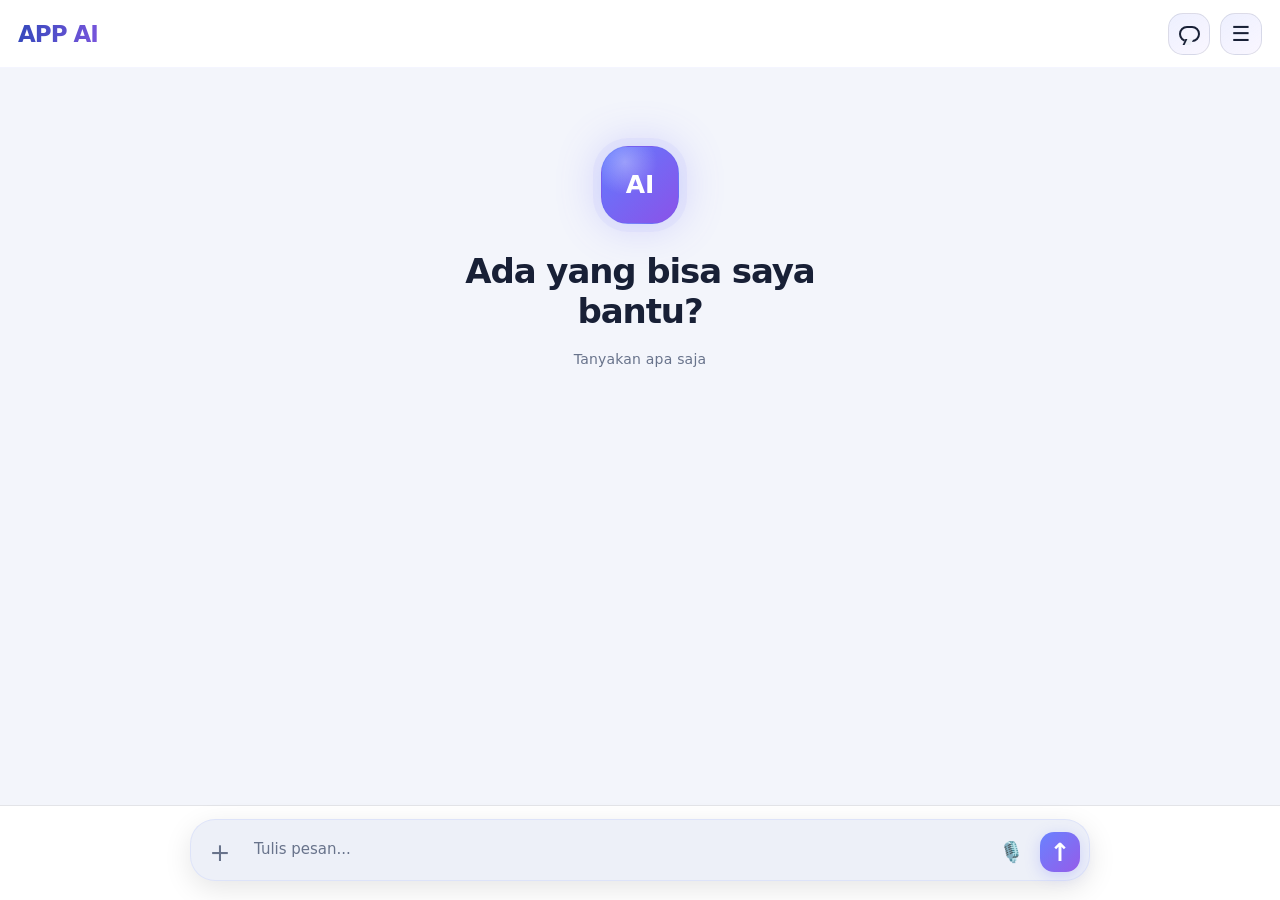
==== index.html @ ed6f4f6b "Update index.html" ====
<!DOCTYPE html>
<html lang="id">
<head>
  <meta charset="UTF-8">
  <meta name="viewport" content="width=device-width, initial-scale=1.0">
  <meta name="theme-color" content="#101522">
  <meta name="description" content="APP AI - Asisten chat pribadi">
  <title>APP AI</title>
  <link rel="stylesheet" href="style.css">
</head>
<body data-theme="dark">

  <div class="app-container">

    <!-- HEADER -->
    <header class="app-header">
      <button id="homeBtn" class="logo" aria-label="Beranda">
        APP AI
      </button>

      <div class="header-actions">
        <button id="bubbleBtn" class="bubble-btn"
          type="button" aria-label="Tampilkan gelembung chat">
          <span class="bubble-icon"></span>
        </button>

        <button id="menuBtn" class="menu-btn"
          type="button" aria-label="Buka menu"
          aria-expanded="false">
          ☰
        </button>
      </div>
    </header>

    <!-- OVERLAY DAN MENU SAMPING -->
    <div id="menuOverlay" class="menu-overlay" hidden></div>

    <aside id="sidebar" class="sidebar"
      aria-label="Menu navigasi" hidden>

      <div class="sidebar-header">
        <h2>Menu</h2>
        <button id="closeMenuBtn" type="button"
          aria-label="Tutup menu">✕</button>
      </div>

      <button id="newChatBtn" type="button">
        <span class="menu-icon">＋</span>
        <span>Obrolan baru</span>
      </button>

      <button id="homeMenuBtn" type="button">
        <span class="menu-icon">⌂</span>
        <span>Beranda</span>
      </button>

      <button id="searchBtn" type="button">
        <span class="menu-icon">⌕</span>
        <span>Cari obrolan</span>
      </button>

      <!-- RIWAYAT CHAT -->
      <section class="history-section">
        <div class="history-header">
          <h3>Riwayat obrolan</h3>
        </div>

        <div id="searchPanel" hidden>
          <input id="historySearchInput" type="search"
            placeholder="Cari judul atau isi obrolan..."
            autocomplete="off"
            aria-label="Cari riwayat obrolan">

          <button id="closeSearchBtn" type="button">
            Tutup pencarian
          </button>
        </div>

        <div id="historyList">
          <p>Belum ada riwayat obrolan.</p>
        </div>
      </section>

      <!-- PENGATURAN -->
      <section class="settings-section">
        <h3>Pengaturan</h3>

        <label for="themeSelect">Tema tampilan</label>
        <select id="themeSelect">
          <option value="system">Ikuti pengaturan HP</option>
          <option value="light">Terang</option>
          <option value="dark">Gelap</option>
        </select>

        <button id="renameChatBtn" type="button">
          <span class="menu-icon">✎</span>
          <span>Edit nama obrolan</span>
        </button>

        <button id="bubbleMenuBtn" type="button">
          <span class="menu-icon">◉</span>
          <span>App Bubbles</span>
        </button>

<button
  id="profileBtn"
  class="profile-menu-btn"
  type="button"
>
  <span class="profile-avatar">👤</span>
  <span class="profile-info">
    <strong>Pengguna</strong>
    <small>Akun pribadi</small>
  </span>
  <span class="profile-arrow">›</span>
</button>

      </section>
    </aside>

    <!-- AREA UTAMA -->
    <main id="mainContent">

      <section id="welcomeScreen" class="welcome-screen">
        <div class="ai-avatar">AI</div>
        <h1>Ada yang bisa saya bantu?</h1>
        <p>Tanyakan apa saja</p>
      </section>

      <section id="chatMessages" class="chat-messages"
        aria-live="polite" aria-label="Pesan obrolan">
      </section>
    </main>

    <!-- AREA INPUT -->
    <footer class="chat-footer">
      <form id="chatForm">
        <div class="message-input-area">

          <label for="fileInput" class="tool-btn attach-btn"
            aria-label="Pilih file" title="Lampirkan file">
            +
          </label>

          <input id="fileInput" type="file"
            accept="image/*,.pdf,.txt,.doc,.docx" hidden>

          <textarea id="messageInput" rows="1"
            placeholder="Tulis pesan..."
            aria-label="Tulis pesan"></textarea>

          <button id="voiceBtn" type="button"
            class="tool-btn voice-btn"
            aria-label="Fitur suara" title="Fitur suara">
            🎙️
          </button>

          <button id="sendBtn" type="submit"
            aria-label="Kirim pesan" title="Kirim pesan">
            ↑
          </button>
        </div>

        <p id="fileStatus" class="file-status"
          aria-live="polite"></p>
      </form>
    </footer>

  </div>

  <!-- GELEMBUNG CHAT MENGAMBANG -->
  <button id="floatingBubble" class="floating-bubble"
    type="button" aria-label="Buka obrolan mengambang" hidden>
    AI
  </button>

  <!-- JENDELA CHAT MENGAMBANG -->
  <section id="bubbleWindow" class="bubble-window"
    aria-label="Obrolan mengambang" hidden>

    <header class="bubble-window-header">
      <div class="bubble-window-title">
        <span class="bubble-window-avatar">AI</span>
        <div>
          <strong>APP AI</strong>
          <small>Asisten pribadi</small>
        </div>
      </div>

      <button id="closeBubbleWindowBtn" type="button"
        aria-label="Tutup jendela chat">✕</button>
    </header>

    <div id="bubbleMessages" class="bubble-messages"
      aria-live="polite">
    </div>

    <form id="bubbleForm" class="bubble-form">
      <textarea id="bubbleInput" rows="1"
        placeholder="Tulis pesan..."
        aria-label="Tulis pesan gelembung"></textarea>

      <button id="bubbleSendBtn" type="submit"
        aria-label="Kirim pesan">↑</button>
    </form>
  </section>

  <script src="script.js"></script>
  
<!-- HALAMAN PROFIL PENGGUNA APP AI -->
<section id="profilePage" class="profile-page" hidden>

  <!-- Header profil -->
  <header class="profile-topbar">
    <button
      id="backProfileBtn"
      class="profile-back"
      type="button"
      aria-label="Kembali"
    >←</button>

    <h2>Profil Saya</h2>
    <span class="profile-badge">APP AI</span>
  </header>

  <!-- Identitas pengguna -->
  <div class="profile-card">

    <div id="profileAvatar" class="profile-avatar">U</div>

    <h3 id="profileDisplayName">Pengguna APP AI</h3>
    <p class="profile-subtitle">Identitas pengguna</p>

    <div class="profile-divider"></div>

    <form id="profileForm">

      <!-- Nama -->
      <div class="profile-field">
        <label for="profileNameInput">Nama lengkap</label>
        <input
          id="profileNameInput"
          name="profileName"
          type="text"
          maxlength="40"
          placeholder="Masukkan nama lengkap"
          autocomplete="name"
          required
        />
      </div>

      <!-- Tanggal lahir -->
      <div class="profile-field">
        <label for="profileBirthDate">Tanggal lahir</label>
        <input
          id="profileBirthDate"
          name="birthDate"
          type="date"
          autocomplete="bday"
          required
        />
      </div>

      <!-- Status: sekolah atau bekerja -->
      <fieldset class="profile-field profile-status-field">
        <legend>Status saat ini</legend>

        <div class="profile-status-options">

          <label class="profile-status-option" for="statusSchool">
            <input
              id="statusSchool"
              type="radio"
              name="profileStatus"
              value="sekolah"
              checked
            />
            <span>🎓 Sekolah</span>
          </label>

          <label class="profile-status-option" for="statusWork">
            <input
              id="statusWork"
              type="radio"
              name="profileStatus"
              value="bekerja"
            />
            <span>💼 Bekerja</span>
          </label>

        </div>
      </fieldset>

      <!-- Kolom khusus sekolah -->
      <div id="schoolFields" class="profile-conditional-fields">

        <div class="profile-field">
          <label for="profileSchoolLevel">Jenjang sekolah</label>

          <select
            id="profileSchoolLevel"
            name="schoolLevel"
          >
            <option value="SD">SD</option>
            <option value="SMP">SMP</option>
            <option value="SMA">SMA</option>
            <option value="SMK">SMK</option>
          </select>
        </div>

        <!-- Hanya ditampilkan jika SMK -->
        <div
          id="majorField"
          class="profile-field"
          hidden
        >
          <label for="profileMajor">Jurusan SMK</label>

          <input
            id="profileMajor"
            name="schoolMajor"
            type="text"
            maxlength="80"
            placeholder="Contoh: TJKT"
          />
        </div>

      </div>

      <!-- Kolom khusus bekerja -->
      <div
        id="workFields"
        class="profile-conditional-fields"
        hidden
      >
        <div class="profile-field">
          <label for="profileJob">Nama pekerjaan</label>

          <input
            id="profileJob"
            name="jobName"
            type="text"
            maxlength="80"
            placeholder="Masukkan nama pekerjaan"
          />
        </div>
      </div>

      <!-- Simpan profil -->
      <button
        id="saveProfileBtn"
        class="profile-save-btn"
        type="submit"
      >
        Simpan Perubahan
      </button>

      <p
        id="profileStatus"
        class="profile-status-message"
        role="status"
        aria-live="polite"
      ></p>

    </form>
  </div>

  <!-- Statistik penggunaan -->
  <section class="profile-statistics">

    <h3>Statistik Penggunaan</h3>
    <p class="profile-statistics-subtitle">
      Ringkasan aktivitas APP AI
    </p>

    <div class="profile-stats-grid">

      <article class="profile-stat-card">
        <span class="profile-stat-icon">💬</span>
        <strong id="profileChatCount">0</strong>
        <p>Percakapan</p>
      </article>

      <article class="profile-stat-card">
        <span class="profile-stat-icon">✉️</span>
        <strong id="profileMessageCount">0</strong>
        <p>Total pesan</p>
      </article>

    </div>
  </section>

  <p class="profile-note">
    Informasi profil disimpan di browser perangkat ini.
  </p>

</section>
<!-- AKHIR HALAMAN PROFIL -->

</body>
</html>
---- style.css ----
/* ========================================
   APP AI — DESAIN UTAMA
======================================== */

:root {
  color-scheme: dark;
  --bg: #0b1020;
  --surface: #131a2b;
  --surface-2: #1b2438;
  --border: rgba(255, 255, 255, 0.09);
  --text: #f4f6ff;
  --muted: #98a4bd;
  --accent: #6478ff;
  --accent-2: #8b5cf6;
  --user-bubble: #5368ed;
  --ai-bubble: #192238;
  --shadow: 0 18px 50px rgba(0, 0, 0, 0.35);
}

body[data-theme="light"] {
  color-scheme: light;
  --bg: #f3f5fb;
  --surface: #ffffff;
  --surface-2: #edf0f8;
  --border: rgba(25, 35, 65, 0.12);
  --text: #182036;
  --muted: #68738b;
  --accent: #5267ed;
  --accent-2: #7955dc;
  --user-bubble: #5267ed;
  --ai-bubble: #ffffff;
  --shadow: 0 18px 45px rgba(36, 47, 80, 0.14);
}

* {
  box-sizing: border-box;
}

[hidden] {
  display: none !important;
}

html,
body {
  width: 100%;
  min-height: 100%;
  margin: 0;
}

body {
  min-height: 100dvh;
  overflow: hidden;
  background: var(--bg);
  color: var(--text);
  font-family: system-ui, -apple-system, BlinkMacSystemFont,
    "Segoe UI", sans-serif;
  transition: background 0.2s, color 0.2s;
}

button,
input,
textarea,
select {
  font: inherit;
}

button {
  color: inherit;
  cursor: pointer;
  -webkit-tap-highlight-color: transparent;
}

button:focus-visible,
textarea:focus-visible,
input:focus-visible,
select:focus-visible {
  outline: 2px solid var(--accent);
  outline-offset: 3px;
}

button:disabled {
  opacity: 0.55;
  cursor: not-allowed;
}

/* ========================================
   KERANGKA APLIKASI
======================================== */

.app-container {
  display: flex;
  flex-direction: column;
  width: 100%;
  height: 100dvh;
  min-height: 0;
  overflow: hidden;
}

/* ========================================
   HEADER
======================================== */

.app-header {
  position: relative;
  z-index: 5;
  display: flex;
  align-items: center;
  justify-content: space-between;
  min-height: 64px;
  padding: 10px 16px;
  border-bottom: 1px solid var(--border);
  background: var(--surface);
}

.logo {
  padding: 7px 0;
  border: 0;
  background: transparent;
  color: var(--text);
  font-size: 21px;
  font-weight: 850;
  letter-spacing: -0.7px;
}

.header-actions {
  display: flex;
  align-items: center;
  gap: 10px;
}

.menu-btn,
.bubble-btn {
  display: grid;
  place-items: center;
  width: 42px;
  height: 42px;
  border: 1px solid var(--border);
  border-radius: 14px;
  background: var(--surface-2);
  font-size: 21px;
  transition: transform 0.2s, background 0.2s;
}

.menu-btn:active,
.bubble-btn:active {
  transform: scale(0.94);
}

.bubble-icon {
  position: relative;
  display: block;
  width: 21px;
  height: 16px;
  border: 2px solid var(--text);
  border-radius: 9px;
}

.bubble-icon::after {
  position: absolute;
  bottom: -5px;
  left: 3px;
  width: 6px;
  height: 6px;
  border-left: 2px solid var(--text);
  background: var(--surface-2);
  content: "";
  transform: skew(-25deg);
}

/* ========================================
   KONTEN CHAT UTAMA
======================================== */

#mainContent {
  position: relative;
  display: flex;
  flex: 1;
  flex-direction: column;
  min-height: 0;
  overflow: hidden;
}

.welcome-screen {
  display: flex;
  flex: 1;
  flex-direction: column;
  align-items: center;
  justify-content: center;
  padding: 24px;
  text-align: center;
}

.ai-avatar {
  display: grid;
  place-items: center;
  width: 66px;
  height: 66px;
  margin-bottom: 20px;
  border: 1px solid rgba(255, 255, 255, 0.2);
  border-radius: 23px;
  background: linear-gradient(135deg, var(--accent), var(--accent-2));
  box-shadow: 0 10px 35px rgba(100, 120, 255, 0.28);
  color: white;
  font-size: 22px;
  font-weight: 850;
}

.welcome-screen h1 {
  max-width: 420px;
  margin: 0 0 9px;
  font-size: clamp(23px, 5vw, 30px);
  letter-spacing: -0.8px;
}

.welcome-screen p {
  margin: 0;
  color: var(--muted);
  font-size: 14px;
}

.chat-messages {
  display: flex;
  flex: 1;
  flex-direction: column;
  gap: 13px;
  min-height: 0;
  padding: 20px 16px;
  overflow-y: auto;
  overscroll-behavior: contain;
  scrollbar-width: thin;
}

.chat-message {
  max-width: min(88%, 620px);
  padding: 12px 15px;
  border: 1px solid var(--border);
  border-radius: 18px;
  overflow-wrap: anywhere;
  white-space: pre-wrap;
  line-height: 1.55;
}

.chat-message.user {
  align-self: flex-end;
  border-color: transparent;
  border-bottom-right-radius: 5px;
  background: var(--user-bubble);
  color: #fff;
}

.chat-message.ai {
  align-self: flex-start;
  border-bottom-left-radius: 5px;
  background: var(--ai-bubble);
}

/* ========================================
   AREA INPUT PESAN
======================================== */

.chat-footer {
  position: relative;
  z-index: 2;
  padding: 12px 14px calc(12px + env(safe-area-inset-bottom));
  border-top: 1px solid var(--border);
  background: var(--surface);
}

#chatForm {
  width: 100%;
  max-width: 900px;
  margin: 0 auto;
}

.message-input-area {
  display: flex;
  align-items: flex-end;
  gap: 8px;
  padding: 8px;
  border: 1px solid var(--border);
  border-radius: 23px;
  background: var(--surface-2);
  box-shadow: 0 6px 22px rgba(0, 0, 0, 0.08);
}

#messageInput {
  flex: 1;
  width: 0;
  min-height: 42px;
  max-height: 130px;
  padding: 11px 5px;
  resize: none;
  border: 0;
  outline: none;
  background: transparent;
  color: var(--text);
  line-height: 1.45;
}

#messageInput:focus-visible {
  outline: none;
}

#messageInput::placeholder,
#bubbleInput::placeholder {
  color: var(--muted);
}

.tool-btn,
#sendBtn {
  display: grid;
  flex: 0 0 40px;
  place-items: center;
  width: 40px;
  height: 40px;
  border: 0;
  border-radius: 14px;
  background: transparent;
  color: var(--muted);
  font-size: 20px;
}

.attach-btn {
  cursor: pointer;
  font-size: 25px;
}

#sendBtn {
  background: linear-gradient(135deg, var(--accent), var(--accent-2));
  color: #fff;
  font-size: 25px;
  font-weight: 700;
}

.file-status {
  min-height: 0;
  margin: 5px 8px 0;
  color: var(--muted);
  font-size: 12px;
  overflow-wrap: anywhere;
}

/* ========================================
   MENU SAMPING
======================================== */

.menu-overlay {
  position: fixed;
  z-index: 20;
  inset: 0;
  background: rgba(0, 0, 0, 0.55);
  backdrop-filter: blur(3px);
}

.sidebar {
  position: fixed;
  z-index: 21;
  top: 0;
  bottom: 0;
  right: 0;
  left: auto;
  display: flex;
  flex-direction: column;
  gap: 7px;
  width: min(320px, 88vw);
  padding: 18px 14px;
  overflow-y: auto;
  border-right: 1px solid var(--border);
  background: var(--surface);
  box-shadow: var(--shadow);
  animation: sidebar-in 0.2s ease-out;
}

@keyframes sidebar-in {
  from {
    opacity: 0;
    transform: translateX(-15px);
  }
  to {
    opacity: 1;
    transform: translateX(0);
  }
}

.sidebar-header {
  display: flex;
  align-items: center;
  justify-content: space-between;
  margin-bottom: 10px;
}

.sidebar-header h2 {
  margin: 0;
  font-size: 21px;
}

.sidebar-header button {
  width: 38px;
  height: 38px;
  border: 1px solid var(--border);
  border-radius: 12px;
  background: var(--surface-2);
}

.sidebar > button,
.settings-section > button {
  display: flex;
  align-items: center;
  gap: 12px;
  width: 100%;
  min-height: 44px;
  padding: 10px 12px;
  border: 1px solid transparent;
  border-radius: 13px;
  background: transparent;
  text-align: left;
}

.sidebar > button:hover,
.settings-section > button:hover {
  border-color: var(--border);
  background: var(--surface-2);
}

.menu-icon {
  display: inline-grid;
  flex: 0 0 25px;
  place-items: center;
  color: var(--muted);
  font-size: 20px;
}

.history-section,
.settings-section {
  display: flex;
  flex-direction: column;
  gap: 9px;
  margin-top: 14px;
}

.history-header h3,
.settings-section h3 {
  margin: 0;
  color: var(--muted);
  font-size: 12px;
  font-weight: 750;
  letter-spacing: 0.8px;
  text-transform: uppercase;
}

.history-header {
  padding: 4px 10px;
}

#historyList {
  display: flex;
  flex-direction: column;
  gap: 5px;
}

#historyList p {
  padding: 0 10px;
  color: var(--muted);
  font-size: 13px;
}

#historyList .history-item {
  display: block;
  width: 100%;
  padding: 11px 12px;
  overflow: hidden;
  border: 1px solid transparent;
  border-radius: 12px;
  background: transparent;
  text-align: left;
  text-overflow: ellipsis;
  white-space: nowrap;
}

#historyList .history-item[aria-current="true"] {
  border-color: var(--border);
  background: var(--surface-2);
}

#searchPanel {
  display: flex;
  flex-direction: column;
  gap: 8px;
}

#historySearchInput,
#themeSelect {
  width: 100%;
  min-height: 42px;
  padding: 10px 12px;
  border: 1px solid var(--border);
  border-radius: 12px;
  background: var(--surface-2);
  color: var(--text);
}

#closeSearchBtn {
  align-self: flex-start;
  padding: 7px 10px;
  border: 0;
  border-radius: 9px;
  background: transparent;
  color: var(--muted);
  font-size: 12px;
}

.settings-section label {
  margin: 3px 2px;
  color: var(--muted);
  font-size: 13px;
}

.settings-section > button {
  min-height: 48px;
}

.profile-menu-btn {
  margin-top: 8px;
  border-color: var(--border) !important;
  background: var(--surface-2) !important;
}

.profile-avatar {
  display: grid;
  flex: 0 0 38px;
  place-items: center;
  width: 38px;
  height: 38px;
  border-radius: 13px;
  background: linear-gradient(135deg, var(--accent), var(--accent-2));
}

.profile-info {
  display: flex;
  flex: 1;
  flex-direction: column;
  gap: 3px;
}

.profile-info strong {
  font-size: 13px;
}

.profile-info small {
  color: var(--muted);
  font-size: 11px;
}

.profile-arrow {
  color: var(--muted);
  font-size: 23px;
}

/* ========================================
   TOMBOL GELEMBUNG MENGAMBANG
======================================== */

.floating-bubble {
  position: fixed;
  z-index: 30;
  right: 20px;
  bottom: calc(92px + env(safe-area-inset-bottom));
  display: grid;
  place-items: center;
  width: 60px;
  height: 60px;
  border: 2px solid rgba(255, 255, 255, 0.24);
  border-radius: 50%;
  background: linear-gradient(135deg, #6278ff, #9257ef);
  box-shadow:
    0 8px 28px rgba(90, 104, 255, 0.45),
    inset 0 1px 2px rgba(255, 255, 255, 0.3);
  color: white;
  font-size: 18px;
  font-weight: 850;
  animation: bubble-appear 0.25s ease-out;
  touch-action: none;
}

.floating-bubble::after {
  position: absolute;
  right: -3px;
  bottom: 3px;
  width: 14px;
  height: 14px;
  border: 2px solid var(--bg);
  border-radius: 50%;
  background: #45df9b;
  content: "";
}

@keyframes bubble-appear {
  from {
    opacity: 0;
    transform: scale(0.65);
  }
  to {
    opacity: 1;
    transform: scale(1);
  }
}

/* ========================================
   JENDELA CHAT GELEMBUNG
======================================== */

.bubble-window {
  position: fixed;
  z-index: 31;
  right: 12px;
  bottom: calc(100px + env(safe-area-inset-bottom));
  display: flex;
  flex-direction: column;
  width: min(370px, calc(100vw - 24px));
  height: min(490px, calc(100dvh - 130px));
  min-height: 260px;
  overflow: hidden;
  border: 1px solid var(--border);
  border-radius: 23px;
  background: var(--surface);
  box-shadow: var(--shadow);
  animation: bubble-window-in 0.22s ease-out;
}

@keyframes bubble-window-in {
  from {
    opacity: 0;
    transform: translateY(12px) scale(0.97);
  }
  to {
    opacity: 1;
    transform: translateY(0) scale(1);
  }
}

.bubble-window-header {
  display: flex;
  flex: 0 0 auto;
  align-items: center;
  justify-content: space-between;
  gap: 10px;
  min-height: 65px;
  padding: 11px 13px;
  border-bottom: 1px solid var(--border);
  background: var(--surface-2);
}

.bubble-window-title {
  display: flex;
  align-items: center;
  gap: 10px;
}

.bubble-window-title > div {
  display: flex;
  flex-direction: column;
  gap: 3px;
}

.bubble-window-title strong {
  font-size: 14px;
}

.bubble-window-title small {
  color: var(--muted);
  font-size: 11px;
}

.bubble-window-avatar {
  display: grid;
  place-items: center;
  width: 39px;
  height: 39px;
  border-radius: 14px;
  background: linear-gradient(135deg, var(--accent), var(--accent-2));
  color: white;
  font-size: 13px;
  font-weight: 800;
}

#closeBubbleWindowBtn {
  display: grid;
  place-items: center;
  width: 36px;
  height: 36px;
  border: 1px solid var(--border);
  border-radius: 11px;
  background: var(--surface);
}

.bubble-messages {
  display: flex;
  flex: 1;
  flex-direction: column;
  align-items: stretch;
  gap: 10px;
  min-height: 0;
  padding: 13px;
  overflow-y: auto;
  overscroll-behavior: contain;
}

.bubble-message {
  max-width: 88%;
  padding: 10px 12px;
  border: 1px solid var(--border);
  border-radius: 15px;
  overflow-wrap: anywhere;
  white-space: pre-wrap;
  font-size: 13px;
  line-height: 1.5;
}

.bubble-message.user {
  align-self: flex-end;
  border-color: transparent;
  border-bottom-right-radius: 4px;
  background: var(--user-bubble);
  color: #fff;
}

.bubble-message.ai {
  align-self: flex-start;
  border-bottom-left-radius: 4px;
  background: var(--ai-bubble);
}

.bubble-form {
  display: flex;
  flex: 0 0 auto;
  align-items: flex-end;
  gap: 7px;
  padding: 10px;
  border-top: 1px solid var(--border);
  background: var(--surface);
}

#bubbleInput {
  flex: 1;
  width: 0;
  min-height: 40px;
  max-height: 100px;
  padding: 10px 11px;
  resize: none;
  border: 1px solid var(--border);
  border-radius: 14px;
  outline: none;
  background: var(--surface-2);
  color: var(--text);
  font-size: 13px;
  line-height: 1.4;
}

#bubbleInput:focus-visible {
  outline: 2px solid var(--accent);
  outline-offset: 1px;
}

#bubbleSendBtn {
  display: grid;
  flex: 0 0 40px;
  place-items: center;
  width: 40px;
  height: 40px;
  border: 0;
  border-radius: 13px;
  background: linear-gradient(135deg, var(--accent), var(--accent-2));
  color: white;
  font-size: 22px;
}

/* ========================================
   LAYAR KECIL
======================================== */

@media (max-width: 380px) {
  .app-header {
    min-height: 58px;
    padding: 8px 11px;
  }

  .logo {
    font-size: 19px;
  }

  .menu-btn,
  .bubble-btn {
    width: 38px;
    height: 38px;
  }

  .chat-footer {
    padding-right: 9px;
    padding-left: 9px;
  }

  .bubble-window {
    right: 8px;
    width: calc(100vw - 16px);
  }
}

@media (prefers-reduced-motion: reduce) {
  *,
  *::before,
  *::after {
    scroll-behavior: auto !important;
    animation-duration: 0.01ms !important;
    transition-duration: 0.01ms !important;
  }
}

/* =========================================
   APP AI — PREMIUM VISUAL UPGRADE
   Tambahkan di paling bawah style.css
========================================= */

:root {
  --accent: #7185ff;
  --accent-2: #a16eff;
  --border: rgba(164, 180, 255, 0.13);
  --shadow: 0 24px 70px rgba(0, 0, 0, 0.4);
}

/* Latar belakang premium */
body[data-theme="dark"] {
  background:
    radial-gradient(
      ellipse at 50% -15%,
      rgba(91, 91, 255, 0.16),
      transparent 55%
    ),
    #090d18;
}

/* Header */
.app-header {
  min-height: 68px;
  padding: 10px 18px;
  border-bottom-color: rgba(160, 175, 255, 0.12);
  background: color-mix(in srgb, var(--surface) 90%, transparent);
  backdrop-filter: blur(20px);
}

.logo {
  background: linear-gradient(100deg, #ffffff, #9caeff);
  background-clip: text;
  -webkit-background-clip: text;
  -webkit-text-fill-color: transparent;
  letter-spacing: -1px;
  font-size: 23px;
  font-weight: 900;
}

.menu-btn,
.bubble-btn {
  border-color: var(--border);
  border-radius: 15px;
  background: linear-gradient(
    145deg,
    rgba(119, 137, 255, 0.13),
    rgba(161, 110, 255, 0.06)
  );
  box-shadow: inset 0 1px 0 rgba(255, 255, 255, 0.05);
  transition: transform 0.2s, border-color 0.2s;
}

.menu-btn:active,
.bubble-btn:active {
  transform: scale(0.92);
  border-color: var(--accent);
}

/* Halaman sambutan */
.welcome-screen {
  position: relative;
  gap: 2px;
  padding: 30px 22px;
}

.ai-avatar {
  width: 78px;
  height: 78px;
  margin-bottom: 25px;
  border: 1px solid rgba(255, 255, 255, 0.24);
  border-radius: 27px;
  background:
    radial-gradient(
      circle at 30% 20%,
      rgba(255, 255, 255, 0.32),
      transparent 40%
    ),
    linear-gradient(135deg, #617bff, #8b52e8);
  box-shadow:
    0 0 0 8px rgba(105, 121, 255, 0.06),
    0 0 45px rgba(107, 103, 255, 0.3);
  font-size: 25px;
  animation: ai-glow 4s ease-in-out infinite;
}

@keyframes ai-glow {
  0%, 100% {
    box-shadow:
      0 0 0 8px rgba(105, 121, 255, 0.05),
      0 0 35px rgba(107, 103, 255, 0.22);
  }
  50% {
    box-shadow:
      0 0 0 12px rgba(105, 121, 255, 0.07),
      0 0 48px rgba(107, 103, 255, 0.34);
  }
}

.welcome-screen h1 {
  font-size: clamp(25px, 6vw, 34px);
  font-weight: 800;
  letter-spacing: -1.1px;
  line-height: 1.2;
}

.welcome-screen p {
  margin-top: 8px;
  font-size: 14px;
  letter-spacing: 0.2px;
}

/* Area pesan */
.chat-messages {
  gap: 17px;
  padding: 22px 17px;
  scroll-behavior: smooth;
}

.chat-message {
  padding: 13px 16px;
  border-radius: 20px;
  box-shadow: 0 5px 18px rgba(0, 0, 0, 0.07);
  line-height: 1.65;
  animation: message-in 0.2s ease-out;
}

.chat-message.user {
  background: linear-gradient(135deg, #526ef0, #7459e9);
  border-bottom-right-radius: 6px;
}

body[data-theme="dark"] .chat-message.ai {
  border-color: rgba(163, 177, 255, 0.11);
  background: linear-gradient(
    145deg,
    rgba(31, 42, 68, 0.96),
    rgba(21, 29, 49, 0.96)
  );
}

@keyframes message-in {
  from {
    opacity: 0;
    transform: translateY(6px);
  }
  to {
    opacity: 1;
    transform: translateY(0);
  }
}

/* Kolom input */
.chat-footer {
  padding: 13px 14px calc(14px + env(safe-area-inset-bottom));
  border-top-color: var(--border);
  background: color-mix(in srgb, var(--surface) 92%, transparent);
  backdrop-filter: blur(22px);
}

.message-input-area {
  gap: 9px;
  padding: 8px 9px;
  border-color: rgba(150, 166, 255, 0.18);
  border-radius: 25px;
  background: var(--surface-2);
  box-shadow:
    0 8px 28px rgba(0, 0, 0, 0.1),
    inset 0 1px 0 rgba(255, 255, 255, 0.025);
  transition: border-color 0.2s, box-shadow 0.2s;
}

.message-input-area:focus-within {
  border-color: rgba(113, 133, 255, 0.7);
  box-shadow: 0 0 0 3px rgba(113, 133, 255, 0.08);
}

#messageInput {
  font-size: 15px;
}

#sendBtn,
#bubbleSendBtn {
  background: linear-gradient(135deg, #6982ff, #955ce9);
  box-shadow: 0 4px 15px rgba(104, 113, 255, 0.25);
  transition: transform 0.2s, filter 0.2s;
}

#sendBtn:active,
#bubbleSendBtn:active {
  transform: scale(0.91);
  filter: brightness(1.15);
}

/* Menu samping */
.sidebar {
  border-color: rgba(150, 166, 255, 0.14);
  background: var(--surface);
  backdrop-filter: blur(25px);
}

.sidebar-header {
  padding-bottom: 10px;
  border-bottom: 1px solid var(--border);
}

.sidebar > button,
.settings-section > button {
  transition:
    background 0.2s,
    border-color 0.2s,
    transform 0.15s;
}

.sidebar > button:active,
.settings-section > button:active {
  transform: scale(0.985);
}

#historyList .history-item {
  border-radius: 13px;
  transition: background 0.2s, border-color 0.2s;
}

#historyList .history-item[aria-current="true"] {
  border-color: rgba(113, 133, 255, 0.24);
  background: rgba(113, 133, 255, 0.12);
}

/* Tombol gelembung */
.floating-bubble {
  border: 2px solid rgba(255, 255, 255, 0.32);
  background:
    radial-gradient(
      circle at 30% 20%,
      rgba(255, 255, 255, 0.3),
      transparent 40%
    ),
    linear-gradient(135deg, #647dff, #a15bea);
  box-shadow:
    0 8px 28px rgba(91, 105, 255, 0.35),
    0 0 0 6px rgba(113, 133, 255, 0.06),
    inset 0 1px 2px rgba(255, 255, 255, 0.25);
  transition: box-shadow 0.2s;
}

.floating-bubble:active {
  box-shadow: 0 4px 15px rgba(91, 105, 255, 0.4);
}

/* Jendela chat mengambang */
.bubble-window {
  border-color: rgba(150, 166, 255, 0.2);
  border-radius: 25px;
  background: var(--surface);
  box-shadow:
    0 25px 80px rgba(0, 0, 0, 0.42),
    0 0 0 1px rgba(150, 166, 255, 0.035);
}

.bubble-window-header {
  background: var(--surface-2);
}

.bubble-message {
  padding: 11px 13px;
  border-radius: 16px;
  line-height: 1.55;
}

.bubble-message.user {
  background: linear-gradient(135deg, #526ef0, #7459e9);
  border-bottom-right-radius: 5px;
}

body[data-theme="dark"] .bubble-message.ai {
  background: linear-gradient(
    145deg,
    rgba(31, 42, 68, 0.96),
    rgba(21, 29, 49, 0.96)
  );
}

/* Perbaikan tema terang */
body[data-theme="light"] .app-header,
body[data-theme="light"] .chat-footer {
  background: rgba(255, 255, 255, 0.94);
}

body[data-theme="light"] .logo {
  background: linear-gradient(100deg, #3349bb, #7955dc);
  background-clip: text;
  -webkit-background-clip: text;
  -webkit-text-fill-color: transparent;
}

body[data-theme="light"] .ai-avatar {
  border-color: rgba(82, 103, 237, 0.2);
}

body[data-theme="light"] .chat-message.ai,
body[data-theme="light"] .bubble-message.ai {
  border-color: rgba(25, 35, 65, 0.1);
  background: #ffffff;
}

/* Aksesibilitas: kurangi animasi bila diminta */
@media (prefers-reduced-motion: reduce) {
  .ai-avatar {
    animation: none;
  }
}

/* =================================
   APP AI — PROFIL PENGGUNA
================================= */

.profile-page {
  width: 100%;
  max-width: 760px;
  margin: 0 auto;
  padding: 24px 18px 40px;
  color: var(--text-color, #f1f5ff);
  animation: profileAppear 0.3s ease;
}

.profile-page[hidden],
.profile-conditional-fields[hidden],
#majorField[hidden] {
  display: none !important;
}

.profile-topbar {
  display: flex;
  align-items: center;
  gap: 14px;
  margin-bottom: 26px;
}

.profile-topbar h2 {
  flex: 1;
  margin: 0;
  font-size: 21px;
  font-weight: 750;
}

.profile-back {
  width: 42px;
  height: 42px;
  flex-shrink: 0;
  border: 1px solid rgba(140, 170, 255, 0.22);
  border-radius: 14px;
  background: rgba(100, 130, 200, 0.12);
  color: inherit;
  font-size: 25px;
  cursor: pointer;
  transition: 0.2s ease;
}

.profile-back:hover {
  background: rgba(100, 150, 255, 0.25);
  transform: translateX(-2px);
}

.profile-badge {
  padding: 7px 10px;
  border: 1px solid rgba(100, 160, 255, 0.25);
  border-radius: 10px;
  background: rgba(70, 120, 255, 0.12);
  color: #8fb8ff;
  font-size: 11px;
  font-weight: 800;
  letter-spacing: 1px;
}

.profile-card {
  padding: 26px 22px;
  border: 1px solid rgba(140, 170, 255, 0.2);
  border-radius: 24px;
  background:
    radial-gradient(
      circle at 50% 0%,
      rgba(78, 111, 255, 0.15),
      transparent 42%
    ),
    rgba(18, 27, 48, 0.82);
  box-shadow: 0 18px 55px rgba(0, 0, 0, 0.2);
  backdrop-filter: blur(18px);
}

.profile-avatar {
  display: flex;
  align-items: center;
  justify-content: center;
  width: 82px;
  height: 82px;
  margin: 0 auto 15px;
  border: 2px solid rgba(155, 190, 255, 0.7);
  border-radius: 27px;
  background: linear-gradient(135deg, #3978ff, #8548e8);
  box-shadow: 0 0 35px rgba(75, 112, 255, 0.3);
  color: #fff;
  font-size: 32px;
  font-weight: 800;
}

.profile-card > h3 {
  margin: 0;
  text-align: center;
  font-size: 21px;
  overflow-wrap: anywhere;
}

.profile-subtitle {
  margin: 7px 0 0;
  color: #9caaca;
  text-align: center;
  font-size: 13px;
}

.profile-divider {
  height: 1px;
  margin: 24px 0;
  background: rgba(150, 170, 220, 0.15);
}

.profile-field {
  display: flex;
  flex-direction: column;
  gap: 9px;
  min-width: 0;
  margin: 0 0 20px;
}

.profile-field label,
.profile-status-field legend {
  color: #c7d4f1;
  font-size: 13px;
  font-weight: 650;
}

.profile-field input,
.profile-field select {
  box-sizing: border-box;
  width: 100%;
  min-height: 49px;
  padding: 13px 14px;
  border: 1px solid rgba(140, 165, 220, 0.2);
  border-radius: 13px;
  outline: none;
  background: rgba(7, 13, 27, 0.62);
  color: #f1f5ff;
  font: inherit;
  font-size: 14px;
  color-scheme: dark;
  transition: border-color 0.2s, box-shadow 0.2s;
}

.profile-field input::placeholder {
  color: #7583a3;
}

.profile-field input:focus,
.profile-field select:focus {
  border-color: #6597ff;
  box-shadow: 0 0 0 3px rgba(75, 120, 255, 0.13);
}

.profile-status-field {
  min-width: 0;
  padding: 0;
  border: 0;
}

.profile-status-field legend {
  margin-bottom: 12px;
}

.profile-status-options {
  display: grid;
  grid-template-columns: repeat(2, minmax(0, 1fr));
  gap: 12px;
}

.profile-status-option {
  display: flex;
  align-items: center;
  justify-content: center;
  min-height: 54px;
  padding: 10px;
  border: 1px solid rgba(140, 165, 220, 0.2);
  border-radius: 14px;
  background: rgba(7, 13, 27, 0.5);
  color: #cbd7f0;
  cursor: pointer;
  transition: 0.2s ease;
}

.profile-status-option:has(input:checked) {
  border-color: #6797ff;
  background: rgba(66, 112, 255, 0.16);
  color: #ffffff;
  box-shadow: inset 0 0 0 1px rgba(103, 151, 255, 0.15);
}

.profile-status-option input {
  width: 16px;
  min-height: auto;
  margin: 0 8px 0 0;
  accent-color: #719dff;
}

.profile-conditional-fields {
  margin-top: 20px;
  padding: 16px;
  border: 1px solid rgba(130, 160, 230, 0.14);
  border-radius: 17px;
  background: rgba(5, 12, 27, 0.28);
  animation: profileAppear 0.22s ease;
}

.profile-conditional-fields .profile-field:last-child {
  margin-bottom: 0;
}

.profile-save-btn {
  width: 100%;
  min-height: 51px;
  margin-top: 8px;
  border: 0;
  border-radius: 14px;
  background: linear-gradient(110deg, #3878ff, #7454e9);
  box-shadow: 0 8px 25px rgba(70, 105, 255, 0.2);
  color: #fff;
  font: inherit;
  font-size: 14px;
  font-weight: 750;
  cursor: pointer;
  transition: transform 0.2s, filter 0.2s;
}

.profile-save-btn:hover {
  filter: brightness(1.1);
  transform: translateY(-1px);
}

.profile-save-btn:active {
  transform: scale(0.98);
}

.profile-status-message {
  min-height: 18px;
  margin: 12px 0 0;
  color: #86e8b4;
  text-align: center;
  font-size: 13px;
}

.profile-statistics {
  margin-top: 28px;
}

.profile-statistics > h3 {
  margin: 0;
  font-size: 18px;
}

.profile-statistics-subtitle {
  margin: 7px 0 16px;
  color: #97a6c5;
  font-size: 13px;
}

.profile-stats-grid {
  display: grid;
  grid-template-columns: repeat(2, minmax(0, 1fr));
  gap: 14px;
}

.profile-stat-card {
  min-width: 0;
  padding: 20px 16px;
  border: 1px solid rgba(140, 170, 255, 0.17);
  border-radius: 19px;
  background: rgba(18, 27, 48, 0.78);
}

.profile-stat-icon {
  display: block;
  margin-bottom: 12px;
  font-size: 23px;
}

.profile-stat-card strong {
  display: block;
  color: #a8c5ff;
  font-size: 29px;
  font-weight: 800;
}

.profile-stat-card p {
  margin: 6px 0 0;
  color: #a4b2ce;
  font-size: 12px;
}

.profile-note {
  margin: 20px 0 0;
  color: #8c9bb9;
  text-align: center;
  font-size: 12px;
  line-height: 1.7;
}

@keyframes profileAppear {
  from {
    opacity: 0;
    transform: translateY(7px);
  }
  to {
    opacity: 1;
    transform: translateY(0);
  }
}

@media (max-width: 420px) {
  .profile-page {
    padding: 18px 12px 30px;
  }

  .profile-card {
    padding: 22px 16px;
  }

  .profile-status-options {
    gap: 8px;
  }

  .profile-status-option {
    padding: 8px 5px;
    font-size: 13px;
  }

  .profile-stats-grid {
    gap: 10px;
  }

  .profile-stat-card {
    padding: 16px 12px;
  }
}
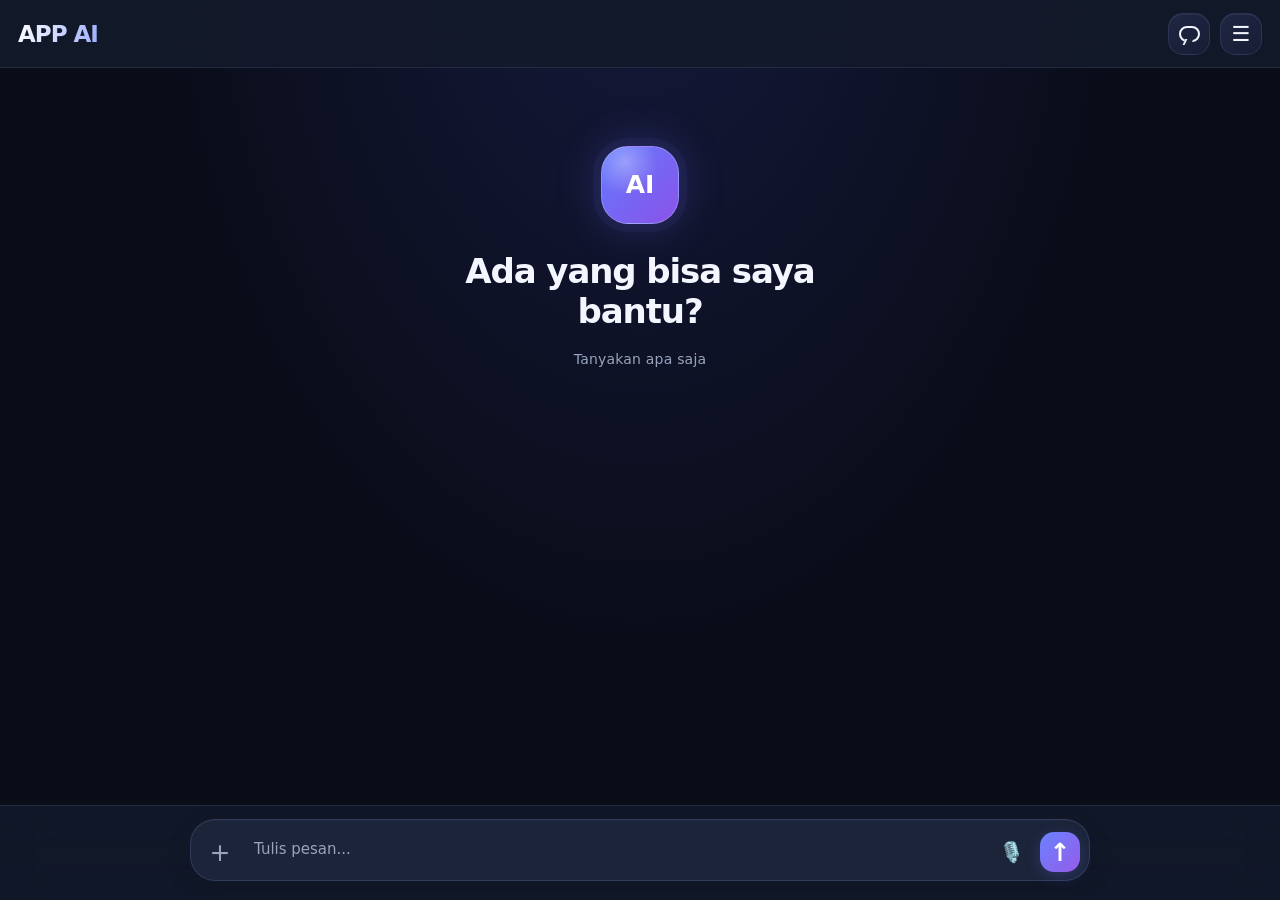
==== commit 36f8a3a8: "Update index.html" ====
--- a/index.html
+++ b/index.html
@@ -188,9 +188,13 @@
         </div>
       </div>
 
-      <button id="closeBubbleWindowBtn" type="button"
-        aria-label="Tutup jendela chat">✕</button>
-    </header>
+<button
+  id="backProfileBtn"
+  class="profile-back"
+  type="button"
+>
+  Tutup <span aria-hidden="true">✕</span>
+</button>
 
     <div id="bubbleMessages" class="bubble-messages"
       aria-live="polite">
@@ -205,8 +209,6 @@
         aria-label="Kirim pesan">↑</button>
     </form>
   </section>
-
-  <script src="script.js"></script>
   
 <!-- HALAMAN PROFIL PENGGUNA APP AI -->
 <section id="profilePage" class="profile-page" hidden>
@@ -397,6 +399,7 @@
 
 </section>
 <!-- AKHIR HALAMAN PROFIL -->
-
+  
+  <script src="script.js"></script>
 </body>
 </html>
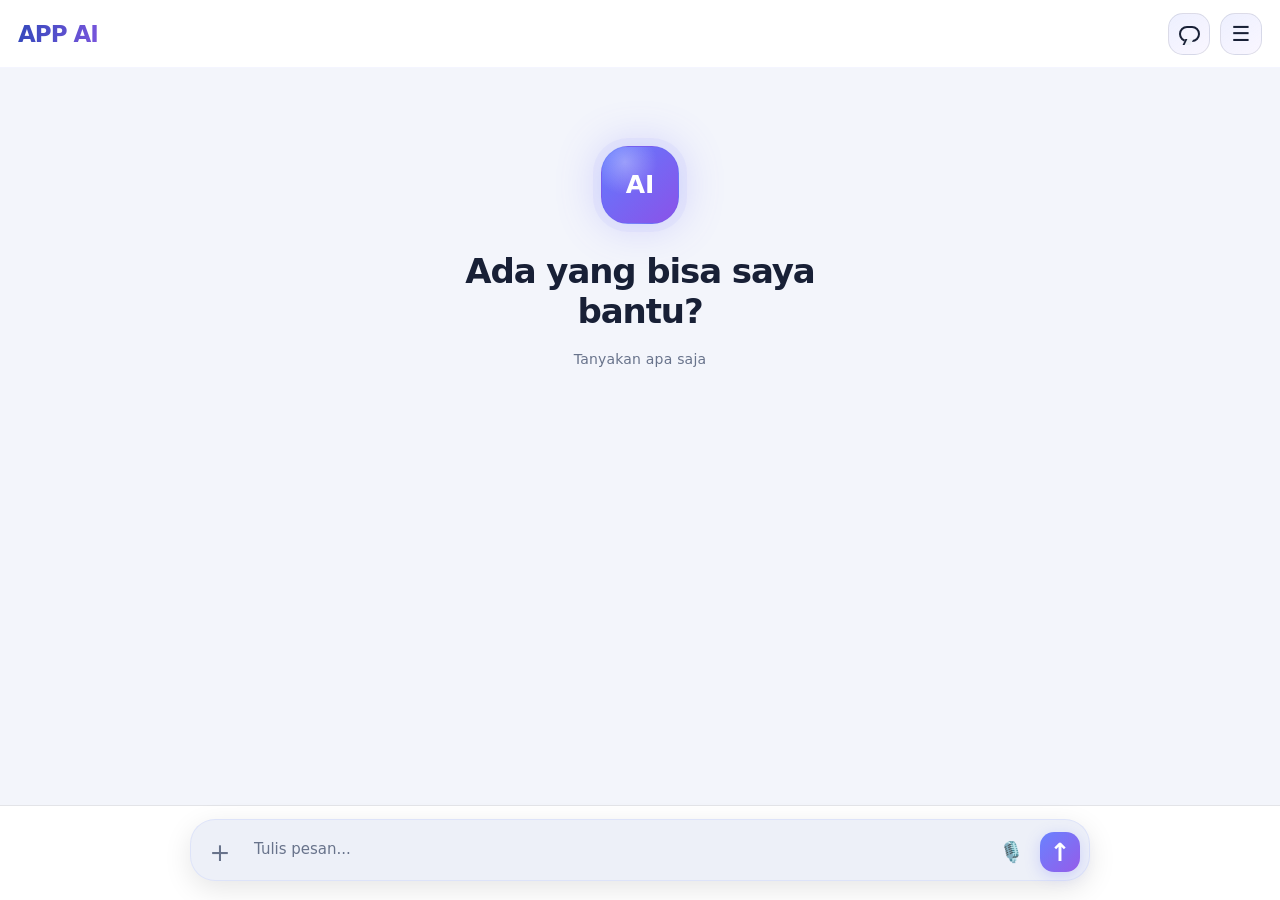
==== commit fb06d033: "Update index.html" ====
--- a/index.html
+++ b/index.html
@@ -187,15 +187,11 @@
           <small>Asisten pribadi</small>
         </div>
       </div>
-
-<button
-  id="backProfileBtn"
-  class="profile-back"
-  type="button"
->
-  Tutup <span aria-hidden="true">✕</span>
-</button>
-
+      
+      <button id="closeBubbleWindowBtn"
+        type="button" aria-label="Tutup jendela chat">✕</button>
+    </header>
+    
     <div id="bubbleMessages" class="bubble-messages"
       aria-live="polite">
     </div>
@@ -213,14 +209,15 @@
 <!-- HALAMAN PROFIL PENGGUNA APP AI -->
 <section id="profilePage" class="profile-page" hidden>
 
-  <!-- Header profil -->
   <header class="profile-topbar">
     <button
       id="backProfileBtn"
       class="profile-back"
       type="button"
-      aria-label="Kembali"
-    >←</button>
+      aria-label="Tutup profil"
+    >
+      Tutup <span aria-hidden="true">✕</span>
+    </button>
 
     <h2>Profil Saya</h2>
     <span class="profile-badge">APP AI</span>
--- a/style.css
+++ b/style.css
@@ -1469,3 +1469,28 @@
     padding: 16px 12px;
   }
 }
+
+/* Tombol tutup halaman profil */
+.profile-back {
+  display: inline-flex;
+  align-items: center;
+  justify-content: center;
+  gap: 8px;
+  padding: 10px 15px;
+  border: 1px solid rgba(148, 163, 184, 0.25);
+  border-radius: 12px;
+  background: rgba(148, 163, 184, 0.10);
+  color: inherit;
+  font-size: 14px;
+  font-weight: 600;
+  cursor: pointer;
+  transition: background 0.2s ease;
+}
+
+.profile-back:hover {
+  background: rgba(148, 163, 184, 0.20);
+}
+
+.profile-back:active {
+  transform: scale(0.97);
+}
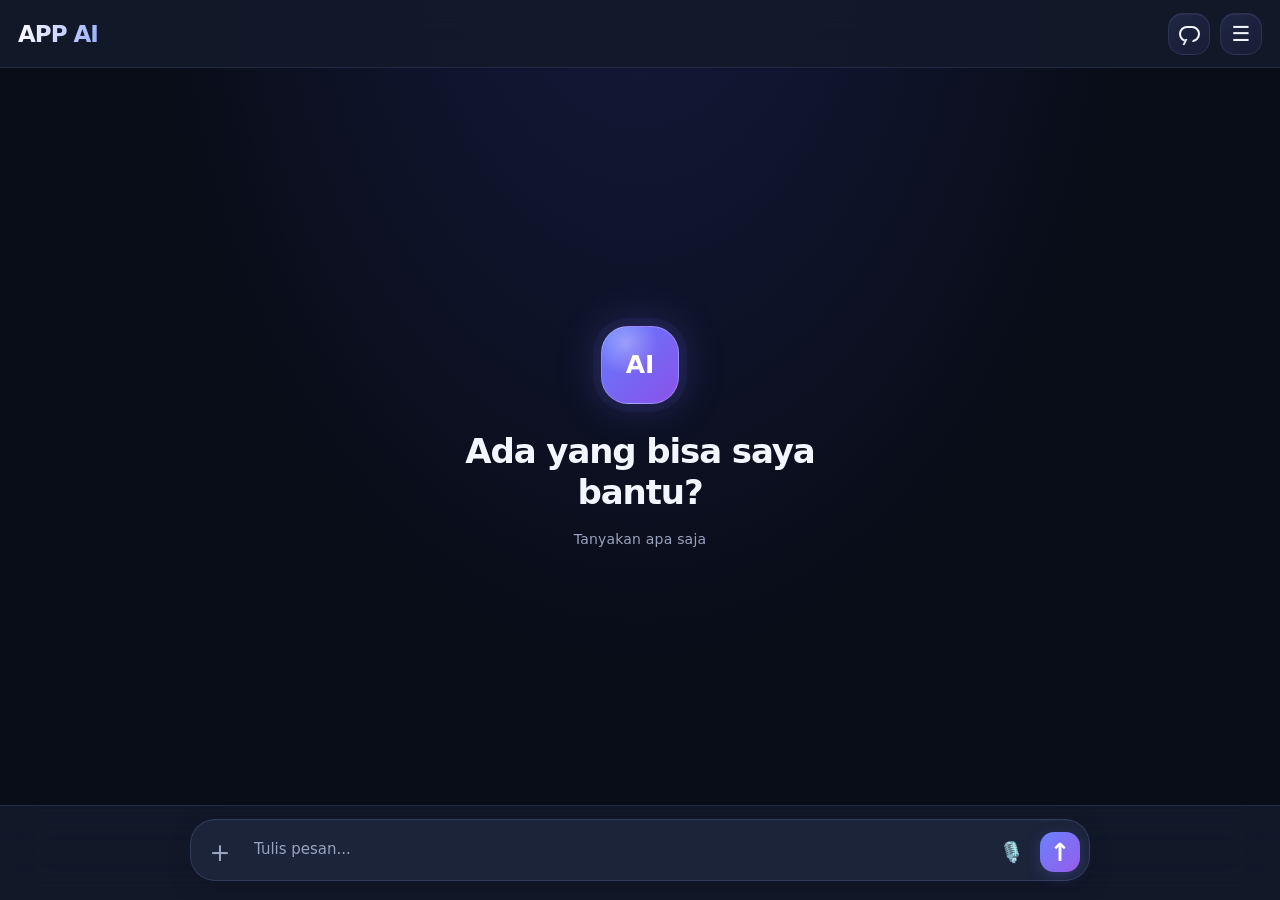
==== commit 9ff942fd: "Update index.html" ====
--- a/index.html
+++ b/index.html
@@ -13,36 +13,30 @@
 
   <div class="app-container">
 
-    <!-- HEADER -->
     <header class="app-header">
-      <button id="homeBtn" class="logo" aria-label="Beranda">
+      <button id="homeBtn" class="logo" type="button" aria-label="Beranda">
         APP AI
       </button>
 
       <div class="header-actions">
-        <button id="bubbleBtn" class="bubble-btn"
-          type="button" aria-label="Tampilkan gelembung chat">
+        <button id="bubbleBtn" class="bubble-btn" type="button"
+          aria-label="Tampilkan gelembung chat">
           <span class="bubble-icon"></span>
         </button>
 
-        <button id="menuBtn" class="menu-btn"
-          type="button" aria-label="Buka menu"
-          aria-expanded="false">
+        <button id="menuBtn" class="menu-btn" type="button"
+          aria-label="Buka menu" aria-expanded="false">
           ☰
         </button>
       </div>
     </header>
 
-    <!-- OVERLAY DAN MENU SAMPING -->
     <div id="menuOverlay" class="menu-overlay" hidden></div>
 
-    <aside id="sidebar" class="sidebar"
-      aria-label="Menu navigasi" hidden>
-
+    <aside id="sidebar" class="sidebar" aria-label="Menu navigasi" hidden>
       <div class="sidebar-header">
         <h2>Menu</h2>
-        <button id="closeMenuBtn" type="button"
-          aria-label="Tutup menu">✕</button>
+        <button id="closeMenuBtn" type="button" aria-label="Tutup menu">✕</button>
       </div>
 
       <button id="newChatBtn" type="button">
@@ -60,7 +54,6 @@
         <span>Cari obrolan</span>
       </button>
 
-      <!-- RIWAYAT CHAT -->
       <section class="history-section">
         <div class="history-header">
           <h3>Riwayat obrolan</h3>
@@ -69,12 +62,8 @@
         <div id="searchPanel" hidden>
           <input id="historySearchInput" type="search"
             placeholder="Cari judul atau isi obrolan..."
-            autocomplete="off"
-            aria-label="Cari riwayat obrolan">
-
-          <button id="closeSearchBtn" type="button">
-            Tutup pencarian
-          </button>
+            autocomplete="off" aria-label="Cari riwayat obrolan">
+          <button id="closeSearchBtn" type="button">Tutup pencarian</button>
         </div>
 
         <div id="historyList">
@@ -82,7 +71,6 @@
         </div>
       </section>
 
-      <!-- PENGATURAN -->
       <section class="settings-section">
         <h3>Pengaturan</h3>
 
@@ -103,25 +91,18 @@
           <span>App Bubbles</span>
         </button>
 
-<button
-  id="profileBtn"
-  class="profile-menu-btn"
-  type="button"
->
-  <span class="profile-avatar">👤</span>
-  <span class="profile-info">
-    <strong>Pengguna</strong>
-    <small>Akun pribadi</small>
-  </span>
-  <span class="profile-arrow">›</span>
-</button>
-
+        <button id="profileBtn" class="profile-menu-btn" type="button">
+          <span class="profile-avatar">👤</span>
+          <span class="profile-info">
+            <strong>Profil pengguna</strong>
+            <small>Akun pribadi</small>
+          </span>
+          <span class="profile-arrow">›</span>
+        </button>
       </section>
     </aside>
 
-    <!-- AREA UTAMA -->
     <main id="mainContent">
-
       <section id="welcomeScreen" class="welcome-screen">
         <div class="ai-avatar">AI</div>
         <h1>Ada yang bisa saya bantu?</h1>
@@ -129,53 +110,38 @@
       </section>
 
       <section id="chatMessages" class="chat-messages"
-        aria-live="polite" aria-label="Pesan obrolan">
+        aria-live="polite" aria-label="Pesan obrolan" hidden>
       </section>
     </main>
 
-    <!-- AREA INPUT -->
     <footer class="chat-footer">
       <form id="chatForm">
         <div class="message-input-area">
-
           <label for="fileInput" class="tool-btn attach-btn"
-            aria-label="Pilih file" title="Lampirkan file">
-            +
-          </label>
+            aria-label="Pilih file" title="Lampirkan file">+</label>
 
           <input id="fileInput" type="file"
             accept="image/*,.pdf,.txt,.doc,.docx" hidden>
 
           <textarea id="messageInput" rows="1"
-            placeholder="Tulis pesan..."
-            aria-label="Tulis pesan"></textarea>
-
-          <button id="voiceBtn" type="button"
-            class="tool-btn voice-btn"
-            aria-label="Fitur suara" title="Fitur suara">
-            🎙️
-          </button>
+            placeholder="Tulis pesan..." aria-label="Tulis pesan"></textarea>
+
+          <button id="voiceBtn" type="button" class="tool-btn voice-btn"
+            aria-label="Input suara" title="Input suara">🎙️</button>
 
           <button id="sendBtn" type="submit"
-            aria-label="Kirim pesan" title="Kirim pesan">
-            ↑
-          </button>
-        </div>
-
-        <p id="fileStatus" class="file-status"
-          aria-live="polite"></p>
+            aria-label="Kirim pesan" title="Kirim pesan">↑</button>
+        </div>
+
+        <p id="fileStatus" class="file-status" aria-live="polite"></p>
       </form>
     </footer>
 
   </div>
 
-  <!-- GELEMBUNG CHAT MENGAMBANG -->
-  <button id="floatingBubble" class="floating-bubble"
-    type="button" aria-label="Buka obrolan mengambang" hidden>
-    AI
-  </button>
-
-  <!-- JENDELA CHAT MENGAMBANG -->
+  <button id="floatingBubble" class="floating-bubble" type="button"
+    aria-label="Buka obrolan mengambang" hidden>AI</button>
+
   <section id="bubbleWindow" class="bubble-window"
     aria-label="Obrolan mengambang" hidden>
 
@@ -187,216 +153,137 @@
           <small>Asisten pribadi</small>
         </div>
       </div>
-      
-      <button id="closeBubbleWindowBtn"
-        type="button" aria-label="Tutup jendela chat">✕</button>
+
+      <button id="closeBubbleWindowBtn" type="button"
+        aria-label="Tutup jendela chat">✕</button>
     </header>
-    
-    <div id="bubbleMessages" class="bubble-messages"
-      aria-live="polite">
-    </div>
+
+    <div id="bubbleMessages" class="bubble-messages" aria-live="polite"></div>
 
     <form id="bubbleForm" class="bubble-form">
       <textarea id="bubbleInput" rows="1"
-        placeholder="Tulis pesan..."
-        aria-label="Tulis pesan gelembung"></textarea>
-
-      <button id="bubbleSendBtn" type="submit"
-        aria-label="Kirim pesan">↑</button>
+        placeholder="Tulis pesan..." aria-label="Tulis pesan gelembung"></textarea>
+      <button id="bubbleSendBtn" type="submit" aria-label="Kirim pesan">↑</button>
     </form>
   </section>
-  
-<!-- HALAMAN PROFIL PENGGUNA APP AI -->
-<section id="profilePage" class="profile-page" hidden>
-
-  <header class="profile-topbar">
-    <button
-      id="backProfileBtn"
-      class="profile-back"
-      type="button"
-      aria-label="Tutup profil"
-    >
-      Tutup <span aria-hidden="true">✕</span>
-    </button>
-
-    <h2>Profil Saya</h2>
-    <span class="profile-badge">APP AI</span>
-  </header>
-
-  <!-- Identitas pengguna -->
-  <div class="profile-card">
-
-    <div id="profileAvatar" class="profile-avatar">U</div>
-
-    <h3 id="profileDisplayName">Pengguna APP AI</h3>
-    <p class="profile-subtitle">Identitas pengguna</p>
-
-    <div class="profile-divider"></div>
-
-    <form id="profileForm">
-
-      <!-- Nama -->
-      <div class="profile-field">
-        <label for="profileNameInput">Nama lengkap</label>
-        <input
-          id="profileNameInput"
-          name="profileName"
-          type="text"
-          maxlength="40"
-          placeholder="Masukkan nama lengkap"
-          autocomplete="name"
-          required
-        />
-      </div>
-
-      <!-- Tanggal lahir -->
-      <div class="profile-field">
-        <label for="profileBirthDate">Tanggal lahir</label>
-        <input
-          id="profileBirthDate"
-          name="birthDate"
-          type="date"
-          autocomplete="bday"
-          required
-        />
-      </div>
-
-      <!-- Status: sekolah atau bekerja -->
-      <fieldset class="profile-field profile-status-field">
-        <legend>Status saat ini</legend>
-
-        <div class="profile-status-options">
-
-          <label class="profile-status-option" for="statusSchool">
-            <input
-              id="statusSchool"
-              type="radio"
-              name="profileStatus"
-              value="sekolah"
-              checked
-            />
-            <span>🎓 Sekolah</span>
-          </label>
-
-          <label class="profile-status-option" for="statusWork">
-            <input
-              id="statusWork"
-              type="radio"
-              name="profileStatus"
-              value="bekerja"
-            />
-            <span>💼 Bekerja</span>
-          </label>
-
-        </div>
-      </fieldset>
-
-      <!-- Kolom khusus sekolah -->
-      <div id="schoolFields" class="profile-conditional-fields">
-
+
+  <section id="profilePage" class="profile-page" hidden>
+    <header class="profile-topbar">
+      <button id="backProfileBtn" class="profile-back"
+        type="button" aria-label="Tutup profil">
+        Tutup <span aria-hidden="true">✕</span>
+      </button>
+
+      <h2>Profil Saya</h2>
+      <span class="profile-badge">APP AI</span>
+    </header>
+
+    <div class="profile-card">
+      <div id="profileAvatar" class="profile-avatar">U</div>
+      <h3 id="profileDisplayName">Pengguna APP AI</h3>
+      <p class="profile-subtitle">Identitas pengguna</p>
+      <div class="profile-divider"></div>
+
+      <form id="profileForm">
         <div class="profile-field">
-          <label for="profileSchoolLevel">Jenjang sekolah</label>
-
-          <select
-            id="profileSchoolLevel"
-            name="schoolLevel"
-          >
-            <option value="SD">SD</option>
-            <option value="SMP">SMP</option>
-            <option value="SMA">SMA</option>
-            <option value="SMK">SMK</option>
-          </select>
-        </div>
-
-        <!-- Hanya ditampilkan jika SMK -->
-        <div
-          id="majorField"
-          class="profile-field"
-          hidden
-        >
-          <label for="profileMajor">Jurusan SMK</label>
-
-          <input
-            id="profileMajor"
-            name="schoolMajor"
-            type="text"
-            maxlength="80"
-            placeholder="Contoh: TJKT"
-          />
-        </div>
-
-      </div>
-
-      <!-- Kolom khusus bekerja -->
-      <div
-        id="workFields"
-        class="profile-conditional-fields"
-        hidden
-      >
+          <label for="profileNameInput">Nama lengkap</label>
+          <input id="profileNameInput" name="profileName"
+            type="text" maxlength="40"
+            placeholder="Masukkan nama lengkap"
+            autocomplete="name" required>
+        </div>
+
         <div class="profile-field">
-          <label for="profileJob">Nama pekerjaan</label>
-
-          <input
-            id="profileJob"
-            name="jobName"
-            type="text"
-            maxlength="80"
-            placeholder="Masukkan nama pekerjaan"
-          />
-        </div>
-      </div>
-
-      <!-- Simpan profil -->
-      <button
-        id="saveProfileBtn"
-        class="profile-save-btn"
-        type="submit"
-      >
-        Simpan Perubahan
-      </button>
-
-      <p
-        id="profileStatus"
-        class="profile-status-message"
-        role="status"
-        aria-live="polite"
-      ></p>
-
-    </form>
-  </div>
-
-  <!-- Statistik penggunaan -->
-  <section class="profile-statistics">
-
-    <h3>Statistik Penggunaan</h3>
-    <p class="profile-statistics-subtitle">
-      Ringkasan aktivitas APP AI
+          <label for="profileBirthDate">Tanggal lahir</label>
+          <input id="profileBirthDate" name="birthDate"
+            type="date" autocomplete="bday" required>
+        </div>
+
+        <fieldset class="profile-field profile-status-field">
+          <legend>Status saat ini</legend>
+          <div class="profile-status-options">
+            <label class="profile-status-option" for="statusSchool">
+              <input id="statusSchool" type="radio"
+                name="profileStatus" value="sekolah" checked>
+              <span>🎓 Sekolah</span>
+            </label>
+
+            <label class="profile-status-option" for="statusWork">
+              <input id="statusWork" type="radio"
+                name="profileStatus" value="bekerja">
+              <span>💼 Bekerja</span>
+            </label>
+          </div>
+        </fieldset>
+
+        <div id="schoolFields" class="profile-conditional-fields">
+          <div class="profile-field">
+            <label for="profileSchoolLevel">Jenjang sekolah</label>
+
+            <button type="button" id="openSchoolLevelModal"
+              class="school-level-trigger">
+              <span id="schoolLevelLabel">SMK</span>
+              <span aria-hidden="true">⌄</span>
+            </button>
+
+            <select id="profileSchoolLevel" name="schoolLevel" hidden>
+              <option value="SD">SD</option>
+              <option value="SMP">SMP</option>
+              <option value="SMA">SMA</option>
+              <option value="SMK">SMK</option>
+            </select>
+          </div>
+
+          <div id="majorField" class="profile-field" hidden>
+            <label for="profileMajor">Jurusan SMK</label>
+            <input id="profileMajor" name="schoolMajor"
+              type="text" maxlength="80"
+              placeholder="Contoh: TJKT">
+          </div>
+        </div>
+
+        <div id="workFields" class="profile-conditional-fields" hidden>
+          <div class="profile-field">
+            <label for="profileJob">Nama pekerjaan</label>
+            <input id="profileJob" name="jobName"
+              type="text" maxlength="80"
+              placeholder="Masukkan nama pekerjaan">
+          </div>
+        </div>
+
+        <button id="saveProfileBtn" class="profile-save-btn" type="submit">
+          Simpan Perubahan
+        </button>
+
+        <p id="profileStatus" class="profile-status-message"
+          role="status" aria-live="polite"></p>
+      </form>
+    </div>
+
+    <section class="profile-statistics">
+      <h3>Statistik Penggunaan</h3>
+      <p class="profile-statistics-subtitle">Ringkasan aktivitas APP AI</p>
+
+      <div class="profile-stats-grid">
+        <article class="profile-stat-card">
+          <span class="profile-stat-icon">💬</span>
+          <strong id="profileChatCount">0</strong>
+          <p>Percakapan</p>
+        </article>
+
+        <article class="profile-stat-card">
+          <span class="profile-stat-icon">✉️</span>
+          <strong id="profileMessageCount">0</strong>
+          <p>Total pesan</p>
+        </article>
+      </div>
+    </section>
+
+    <p class="profile-note">
+      Informasi profil disimpan di browser perangkat ini.
     </p>
-
-    <div class="profile-stats-grid">
-
-      <article class="profile-stat-card">
-        <span class="profile-stat-icon">💬</span>
-        <strong id="profileChatCount">0</strong>
-        <p>Percakapan</p>
-      </article>
-
-      <article class="profile-stat-card">
-        <span class="profile-stat-icon">✉️</span>
-        <strong id="profileMessageCount">0</strong>
-        <p>Total pesan</p>
-      </article>
-
-    </div>
   </section>
 
-  <p class="profile-note">
-    Informasi profil disimpan di browser perangkat ini.
-  </p>
-
-</section>
-<!-- AKHIR HALAMAN PROFIL -->
-  
   <script src="script.js"></script>
 </body>
 </html>
--- a/style.css
+++ b/style.css
@@ -1153,28 +1153,46 @@
 .profile-topbar {
   display: flex;
   align-items: center;
-  gap: 14px;
+  justify-content: space-between;
+  gap: 10px;
+  width: 100%;
   margin-bottom: 26px;
 }
 
 .profile-topbar h2 {
-  flex: 1;
+  flex: 1 1 auto;
+  min-width: 0;
   margin: 0;
+  text-align: center;
   font-size: 21px;
   font-weight: 750;
 }
 
+.profile-topbar .profile-badge {
+  flex: 0 0 auto;
+  white-space: nowrap;
+}
+
 .profile-back {
-  width: 42px;
-  height: 42px;
-  flex-shrink: 0;
+  display: inline-flex;
+  align-items: center;
+  justify-content: center;
+  gap: 6px;
+  flex: 0 0 auto;
+  width: auto;
+  min-width: 0;
+  height: 40px;
+  padding: 0 12px;
   border: 1px solid rgba(140, 170, 255, 0.22);
-  border-radius: 14px;
+  border-radius: 12px;
   background: rgba(100, 130, 200, 0.12);
   color: inherit;
-  font-size: 25px;
+  font-size: 14px;
+  font-weight: 600;
+  white-space: nowrap;
   cursor: pointer;
-  transition: 0.2s ease;
+  box-sizing: border-box;
+  transition: background 0.2s ease;
 }
 
 .profile-back:hover {
@@ -1470,27 +1488,222 @@
   }
 }
 
-/* Tombol tutup halaman profil */
-.profile-back {
-  display: inline-flex;
+/* ========================================
+   APP AI — SISTEM POPUP SERAGAM
+======================================== */
+
+.app-modal-overlay {
+  position: fixed;
+  inset: 0;
+  z-index: 99999;
+  display: flex;
   align-items: center;
   justify-content: center;
-  gap: 8px;
-  padding: 10px 15px;
-  border: 1px solid rgba(148, 163, 184, 0.25);
+  padding: 20px;
+  background: rgba(3, 7, 18, 0.68);
+  backdrop-filter: blur(8px);
+  -webkit-backdrop-filter: blur(8px);
+}
+
+.app-modal-overlay[hidden] {
+  display: none !important;
+}
+
+.app-modal-card {
+  width: 100%;
+  max-width: 360px;
+  padding: 24px;
+  border: 1px solid var(--modal-border, rgba(130, 150, 200, 0.25));
+  border-radius: 22px;
+  background: var(--modal-bg, #111a2e);
+  color: var(--modal-text, #f4f7ff);
+  box-shadow: 0 24px 80px rgba(0, 0, 0, 0.35);
+  box-sizing: border-box;
+  animation: appModalIn 0.2s ease-out;
+}
+
+body[data-theme="dark"] {
+  --modal-bg: #111a2e;
+  --modal-text: #f4f7ff;
+  --modal-muted: #9baaca;
+  --modal-border: rgba(130, 150, 200, 0.25);
+  --modal-input: #0b1020;
+  --modal-primary: #6688ff;
+  --modal-secondary: rgba(140, 160, 200, 0.12);
+}
+
+body[data-theme="light"] {
+  --modal-bg: #ffffff;
+  --modal-text: #18233b;
+  --modal-muted: #68758d;
+  --modal-border: rgba(80, 100, 145, 0.2);
+  --modal-input: #f3f5fb;
+  --modal-primary: #4263eb;
+  --modal-secondary: #edf0f7;
+}
+
+.app-modal-title {
+  margin: 0 0 9px;
+  font-size: 20px;
+  font-weight: 750;
+  line-height: 1.4;
+}
+
+.app-modal-message {
+  margin: 0 0 20px;
+  color: var(--modal-muted, #9baaca);
+  font-size: 14px;
+  line-height: 1.65;
+  overflow-wrap: anywhere;
+}
+
+.app-modal-input,
+.app-modal-select {
+  display: block;
+  width: 100%;
+  min-height: 46px;
+  margin: 0 0 20px;
+  padding: 12px 14px;
+  border: 1px solid var(--modal-border);
   border-radius: 12px;
-  background: rgba(148, 163, 184, 0.10);
-  color: inherit;
+  outline: none;
+  background: var(--modal-input);
+  color: var(--modal-text);
+  font: inherit;
   font-size: 14px;
-  font-weight: 600;
+  box-sizing: border-box;
+}
+
+.app-modal-input:focus,
+.app-modal-select:focus {
+  border-color: var(--modal-primary);
+  box-shadow: 0 0 0 3px rgba(102, 136, 255, 0.15);
+}
+
+.app-modal-actions {
+  display: flex;
+  justify-content: flex-end;
+  gap: 10px;
+  flex-wrap: wrap;
+}
+
+.app-modal-button {
+  min-height: 42px;
+  padding: 10px 16px;
+  border: 1px solid transparent;
+  border-radius: 12px;
+  font: inherit;
+  font-size: 13px;
+  font-weight: 700;
   cursor: pointer;
-  transition: background 0.2s ease;
-}
-
-.profile-back:hover {
-  background: rgba(148, 163, 184, 0.20);
-}
-
-.profile-back:active {
+  transition: transform 0.15s ease, opacity 0.15s ease;
+}
+
+.app-modal-button:active {
   transform: scale(0.97);
 }
+
+.app-modal-button:disabled {
+  opacity: 0.5;
+  cursor: not-allowed;
+}
+
+.app-modal-cancel {
+  background: var(--modal-secondary);
+  color: var(--modal-text);
+  border-color: var(--modal-border);
+}
+
+.app-modal-primary {
+  background: var(--modal-primary);
+  color: #ffffff;
+}
+
+@keyframes appModalIn {
+  from {
+    opacity: 0;
+    transform: translateY(8px) scale(0.98);
+  }
+  to {
+    opacity: 1;
+    transform: translateY(0) scale(1);
+  }
+}
+
+@media (prefers-reduced-motion: reduce) {
+  .app-modal-card {
+    animation: none;
+  }
+}
+
+/* Tombol pilihan jenjang sekolah */
+.school-level-trigger {
+  display: flex;
+  align-items: center;
+  justify-content: space-between;
+  gap: 12px;
+  text-align: left;
+  cursor: pointer;
+  margin-bottom: 0;
+}
+
+.school-level-trigger:focus-visible {
+  outline: 2px solid var(--modal-primary, #6688ff);
+  outline-offset: 3px;
+}
+
+/* ========================================
+   PERBAIKAN PROFIL TEMA TERANG
+======================================== */
+
+body[data-theme="light"] .profile-page {
+  color: var(--text);
+}
+
+body[data-theme="light"] .profile-card {
+  border-color: var(--border);
+  background:
+    radial-gradient(
+      circle at 50% 0%,
+      rgba(78, 111, 255, 0.08),
+      transparent 42%
+    ),
+    var(--surface);
+  box-shadow: var(--shadow);
+}
+
+body[data-theme="light"] .profile-field label,
+body[data-theme="light"] .profile-status-field legend {
+  color: var(--text);
+}
+
+body[data-theme="light"] .profile-field input,
+body[data-theme="light"] .profile-field select {
+  border-color: var(--border);
+  background: var(--surface-2);
+  color: var(--text);
+  color-scheme: light;
+}
+
+body[data-theme="light"] .profile-status-option {
+  border-color: var(--border);
+  background: var(--surface-2);
+  color: var(--text);
+}
+
+body[data-theme="light"] .profile-conditional-fields,
+body[data-theme="light"] .profile-stat-card {
+  border-color: var(--border);
+  background: var(--surface-2);
+}
+
+body[data-theme="light"] .profile-subtitle,
+body[data-theme="light"] .profile-statistics-subtitle,
+body[data-theme="light"] .profile-stat-card p,
+body[data-theme="light"] .profile-note {
+  color: var(--muted);
+}
+
+body[data-theme="light"] .profile-stat-card strong {
+  color: var(--accent);
+}
